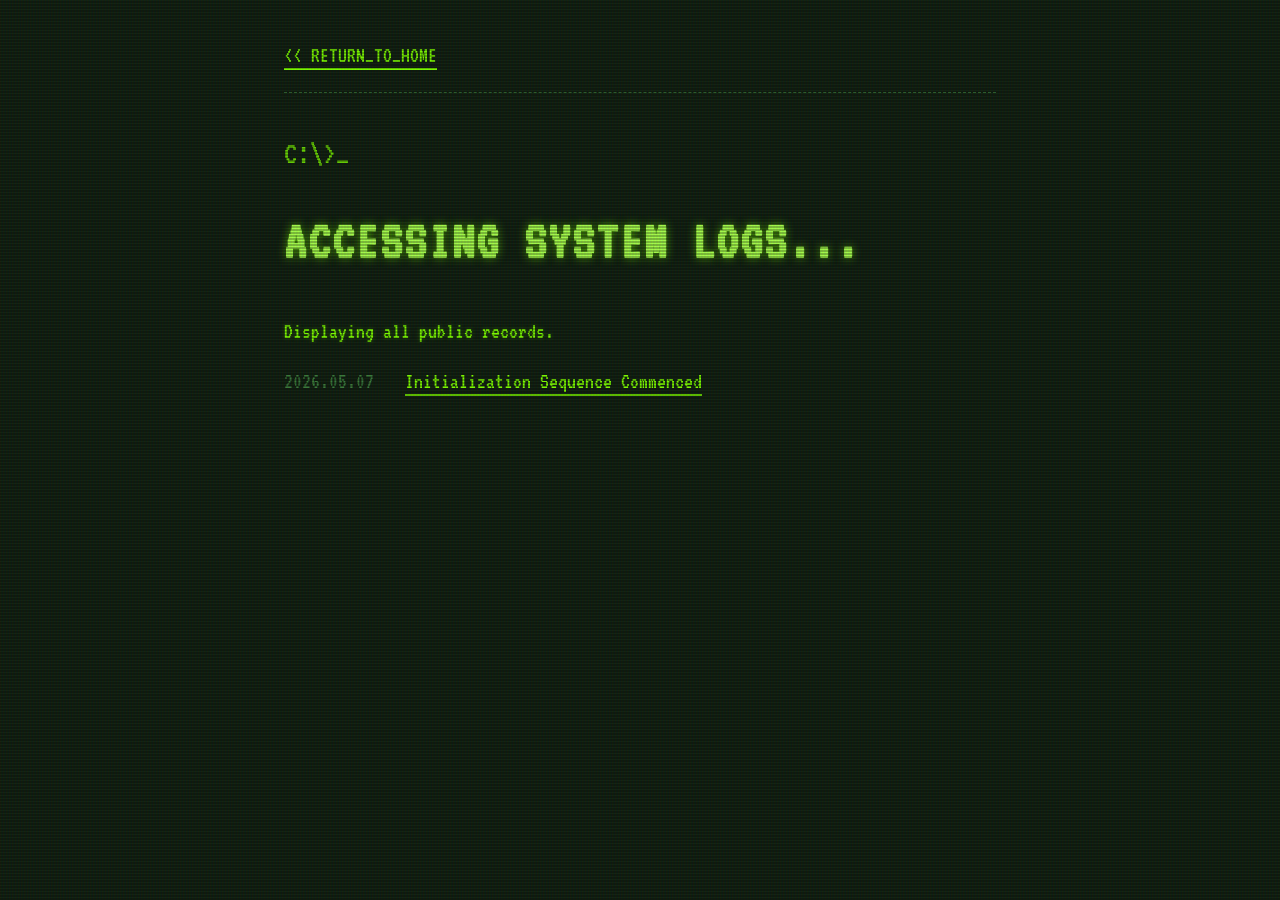
==== src/blog/index.html @ 929fb9d0 "first generated site" ====
<!DOCTYPE html>
<html lang="en">

<head>
  <meta charset="UTF-8">
  <meta name="viewport" content="width=device-width, initial-scale=1.0">
  <meta name="description" content="PTG_ Blog Hub">
  <link rel="stylesheet" href="../styles.css">
  <title>Blog | PTG_</title>
</head>

<body>
  <main class="crt-container">
    <nav>
      <a href="../index.html"><< RETURN_TO_HOME</a>
    </nav>
    
    <div class="prompt">
      <h2>Accessing System Logs...</h2>
      <p>Displaying all public records.</p>
    </div>
    
    <ul class="post-list">
      <li>
        <span class="date">2026.05.07</span>
        <a href="2026/05/07/welcome.html">Initialization Sequence Commenced</a>
      </li>
    </ul>
  </main>
</body>

</html>
---- src/styles.css ----
@import url('https://fonts.googleapis.com/css2?family=VT323&display=swap');

:root {
  --color-bg: #112211;
  --color-text: #7cfc00;
  --color-dim: #3a7a3a;
  --color-glow: rgba(124, 252, 0, 0.6);
}

* {
  box-sizing: border-box;
}

html, body {
  margin: 0;
  padding: 0;
  background-color: var(--color-bg);
  color: var(--color-text);
  font-family: 'VT323', monospace;
  font-size: 22px;
  min-height: 100vh;
  position: relative;
  overflow-x: hidden;
}

/* CRT Scanlines Overlay */
body::after {
  content: " ";
  display: block;
  position: absolute;
  top: 0;
  left: 0;
  bottom: 0;
  right: 0;
  background: linear-gradient(rgba(18, 16, 16, 0) 50%, rgba(0, 0, 0, 0.25) 50%), 
              linear-gradient(90deg, rgba(255, 0, 0, 0.06), rgba(0, 255, 0, 0.02), rgba(0, 0, 255, 0.06));
  z-index: 999;
  background-size: 100% 3px, 3px 100%;
  pointer-events: none;
}

/* CRT Flicker Animation */
@keyframes flicker {
  0% { opacity: 0.95; }
  5% { opacity: 0.85; }
  10% { opacity: 0.95; }
  15% { opacity: 1; }
  100% { opacity: 1; }
}

.crt-container {
  animation: flicker 0.15s infinite;
  padding: 2rem;
  max-width: 800px;
  margin: 0 auto;
  position: relative;
  z-index: 1;
}

/* Typography and Glow */
h1, h2, h3 {
  text-transform: uppercase;
  text-shadow: 0 0 10px var(--color-glow);
  letter-spacing: 2px;
}

h1 { font-size: 3.5rem; margin-bottom: 0.5rem; }
h2 { font-size: 2.5rem; margin-top: 2rem; color: #a4fc4a; }

p {
  line-height: 1.5;
  text-shadow: 0 0 5px rgba(124, 252, 0, 0.3);
}

/* Links */
a {
  color: var(--color-text);
  text-decoration: none;
  border-bottom: 2px solid var(--color-text);
  transition: all 0.2s ease;
  padding-bottom: 2px;
}

a:hover {
  background-color: var(--color-text);
  color: var(--color-bg);
  text-shadow: none;
}

/* Logo */
.logo-container {
  text-align: center;
  margin-bottom: 2rem;
}

.logo-container img {
  max-width: 300px;
  filter: drop-shadow(0 0 15px var(--color-glow));
  animation: float 6s ease-in-out infinite;
}

@keyframes float {
  0% { transform: translateY(0px); }
  50% { transform: translateY(-10px); }
  100% { transform: translateY(0px); }
}

/* Terminal Elements */
.prompt::before {
  content: "C:\\>_";
  display: block;
  margin-bottom: 1rem;
  font-size: 1.5rem;
  opacity: 0.8;
}

.post-list {
  list-style: none;
  padding: 0;
}

.post-list li {
  margin-bottom: 1rem;
}

.post-list .date {
  color: var(--color-dim);
  margin-right: 1rem;
}

/* Header/Nav */
nav {
  display: flex;
  justify-content: space-between;
  align-items: center;
  margin-bottom: 2rem;
  border-bottom: 1px dashed var(--color-dim);
  padding-bottom: 1rem;
}
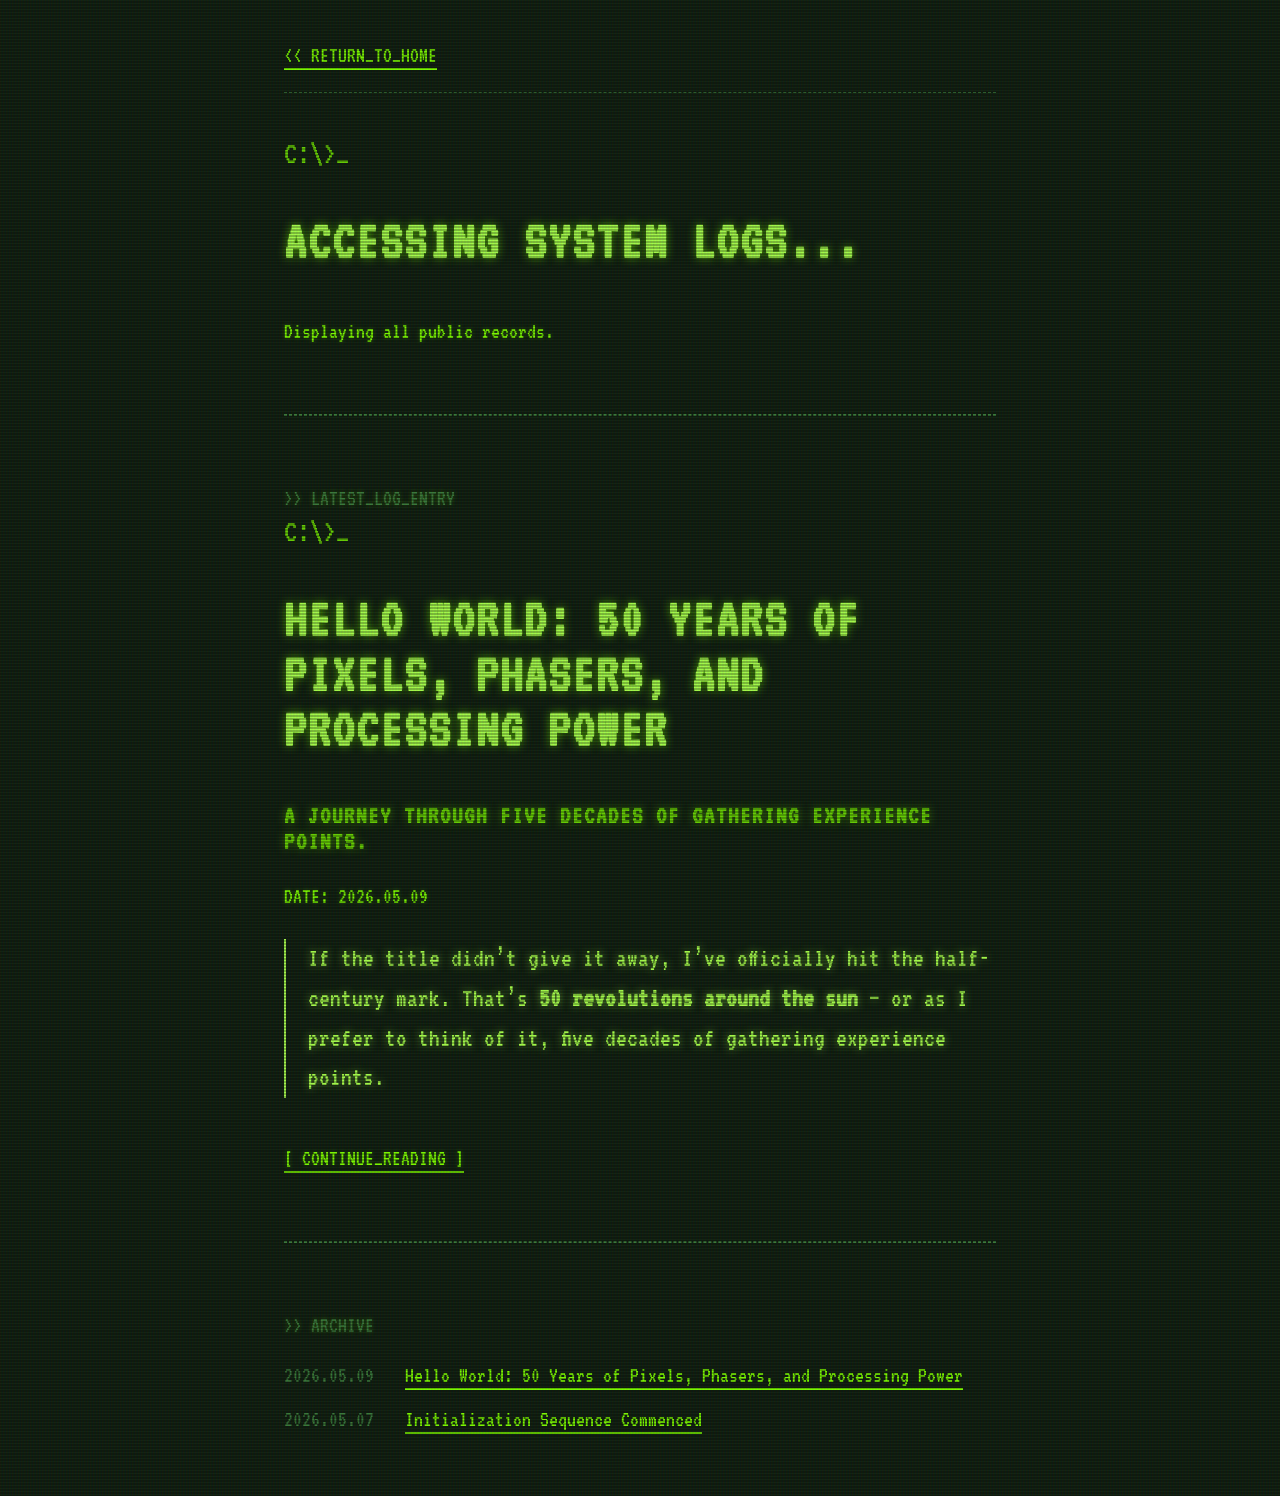
==== commit f6c12cbc: "update blog/index to include latest post" ====
--- a/src/blog/index.html
+++ b/src/blog/index.html
@@ -12,15 +12,46 @@
 <body>
   <main class="crt-container">
     <nav>
-      <a href="../index.html"><< RETURN_TO_HOME</a>
+      <a href="../index.html">
+        << RETURN_TO_HOME</a>
     </nav>
-    
+
     <div class="prompt">
       <h2>Accessing System Logs...</h2>
       <p>Displaying all public records.</p>
     </div>
-    
+
+    <hr style="border: 1px dashed var(--color-dim); margin: 3rem 0;">
+
+    <article class="latest-post">
+      <p style="color: var(--color-dim); margin-bottom: 0;">>> LATEST_LOG_ENTRY</p>
+
+      <div class="prompt">
+        <h2><a href="2026/05/09/introduction.html" style="color: inherit; border: none;">Hello World: 50 Years of
+            Pixels, Phasers, and Processing Power</a></h2>
+        <h3 style="margin-top: 0; color: var(--color-text); opacity: 0.8;">A journey through five decades of gathering
+          experience points.</h3>
+        <p class="date">DATE: 2026.05.09</p>
+      </div>
+
+      <p class="highlight-para">
+        If the title didn’t give it away, I’ve officially hit the half-century mark. That’s <strong>50 revolutions
+          around the sun</strong> — or as I prefer to think of it, five decades of gathering experience points.
+      </p>
+
+      <p style="margin-top: 2rem;">
+        <a href="2026/05/09/introduction.html">[ CONTINUE_READING ]</a>
+      </p>
+    </article>
+
+    <hr style="border: 1px dashed var(--color-dim); margin: 3rem 0;">
+
+    <p style="color: var(--color-dim); margin-bottom: 1rem;">>> ARCHIVE</p>
     <ul class="post-list">
+      <li>
+        <span class="date">2026.05.09</span>
+        <a href="2026/05/09/introduction.html">Hello World: 50 Years of Pixels, Phasers, and Processing Power</a>
+      </li>
       <li>
         <span class="date">2026.05.07</span>
         <a href="2026/05/07/welcome.html">Initialization Sequence Commenced</a>
@@ -29,4 +60,4 @@
   </main>
 </body>
 
-</html>
+</html>
--- a/src/styles.css
+++ b/src/styles.css
@@ -136,4 +136,14 @@
   margin-bottom: 2rem;
   border-bottom: 1px dashed var(--color-dim);
   padding-bottom: 1rem;
+}
+
+/* Highlight Paragraph */
+.highlight-para {
+  font-size: 1.2rem;
+  color: #a4fc4a;
+  text-shadow: 0 0 8px rgba(164, 252, 74, 0.6);
+  margin-bottom: 2rem;
+  border-left: 2px solid #a4fc4a;
+  padding-left: 1rem;
 }
